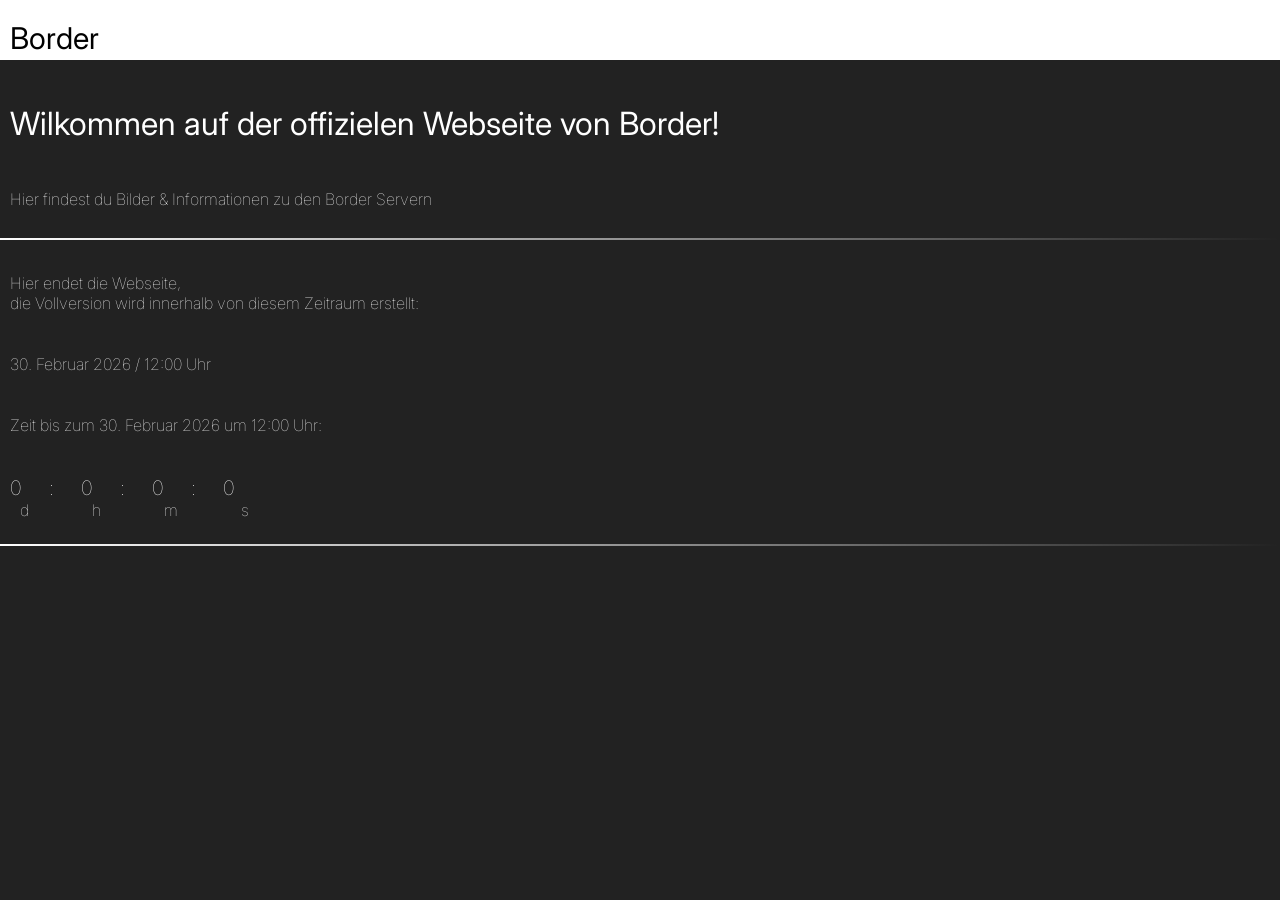
==== index.html @ 89857a3b "Add files via upload" ====
<!DOCTYPE html>

<html lang="de">
    <head>
        <title>
            Border
        </title>
        <meta charset="UTF-8">
        <meta name="viewport" content="width=device-width, initial-scale=1.0">
        <link rel="stylesheet" href="style.css">
        <link rel="preconnect" href="https://fonts.googleapis.com">
        <link rel="preconnect" href="https://fonts.gstatic.com" crossorigin>
        <link href="https://fonts.googleapis.com/css2?family=Inter:ital,opsz,wght@0,14..32,100..900;1,14..32,100..900&display=swap" rel="stylesheet">
    </head>
    <body>
        <div class="header">
            <p class="descr">
                Border
            </p>
        </div>
        <h1>
            Wilkommen auf der offizielen Webseite von Border!
        </h1>
        <p class="p">
            Hier findest du Bilder & Informationen zu den Border Servern
        </p>
        <hr>
        <p class="p">
            Hier endet die Webseite, 
            die Vollversion wird innerhalb von diesem Zeitraum erstellt:
        </p>
        <p class="p">
            30. Februar 2026 / 12:00 Uhr
        </p>
        <p class="p">
            Zeit bis zum 30. Februar 2026 um 12:00 Uhr:
        </p>
        <!--Timer-start-->
        <section>
        <div class="timer">
            <p id="d"></p>
            <p class=":">:</p>
            <p id="h"></p>
            <p class=":">:</p>
            <p id="m"></p>
            <p class=":">:</p>
            <p id="s"></p>
            <script src="timer.js"></script>
            </p>
        </div>
        <div class="timerb">
        <p class="timerb">d</p>
        <p class="timerb">h</p>
        <p class="timerb">m</p>
        <p class="timerb">s</p>
        </div>
        <hr>
        </section>
        <!--Timer-end-->
    </body>
</html>
---- style.css ----
html {
    background-color: rgb(34, 34, 34);
}

body {
    margin: 0;
    display: flex;
    flex-direction: column;
    gap: 5px;
    font-family: Inter, sans-serif;
}

.header {
    background-color: white;
    width: 100%;
    height: 60px;
}

.descr {
     margin-left: 10px;
    font-size: 30px;
    margin-top: 20px;
}

h1 {
     margin-left: 10px;
    font-weight: 400;
    color: white;
    white-space: pre-line;
    margin-top: 0;
    margin-top: 0;
}

.p {
     margin-left: 10px;
    color: white;
    font-weight: 1;
    white-space: pre-line;
    margin-top: 0;
}

hr {
    border: none;
    height: 2px;
    width: 100%;
    background: linear-gradient(to right, white, transparent);
}

.timer {
    color: white;
    font-weight: 1;
    font-size: 20px;
    display: flex;
    flex-direction: row;
    gap: 27px;
    margin-left: 10px;
    margin-top: 0px;
}

.timerb {
    margin-left: 10px;
    color: white;
    font-weight: 1;
    margin-top: -10px;
    display: flex;
    flex-direction: row;
    gap: 53px;
}
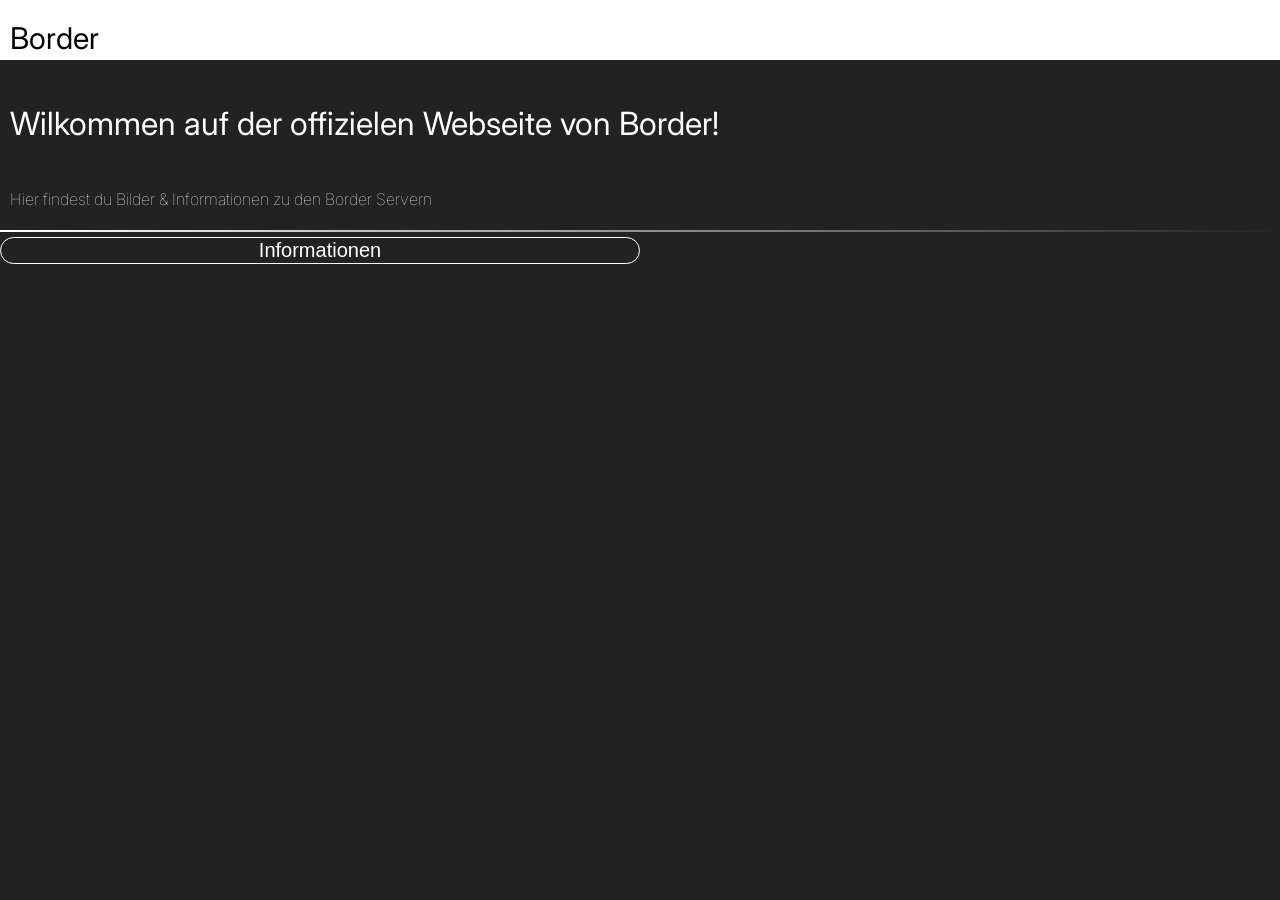
==== commit 082d2ba2: "Add files via upload" ====
--- a/index.html
+++ b/index.html
@@ -8,6 +8,7 @@
         <meta charset="UTF-8">
         <meta name="viewport" content="width=device-width, initial-scale=1.0">
         <link rel="stylesheet" href="style.css">
+        <meta name="Author" content="Anton Kühnert">
         <link rel="preconnect" href="https://fonts.googleapis.com">
         <link rel="preconnect" href="https://fonts.gstatic.com" crossorigin>
         <link href="https://fonts.googleapis.com/css2?family=Inter:ital,opsz,wght@0,14..32,100..900;1,14..32,100..900&display=swap" rel="stylesheet">
@@ -25,37 +26,6 @@
             Hier findest du Bilder & Informationen zu den Border Servern
         </p>
         <hr>
-        <p class="p">
-            Hier endet die Webseite, 
-            die Vollversion wird innerhalb von diesem Zeitraum erstellt:
-        </p>
-        <p class="p">
-            30. Februar 2026 / 12:00 Uhr
-        </p>
-        <p class="p">
-            Zeit bis zum 30. Februar 2026 um 12:00 Uhr:
-        </p>
-        <!--Timer-start-->
-        <section>
-        <div class="timer">
-            <p id="d"></p>
-            <p class=":">:</p>
-            <p id="h"></p>
-            <p class=":">:</p>
-            <p id="m"></p>
-            <p class=":">:</p>
-            <p id="s"></p>
-            <script src="timer.js"></script>
-            </p>
-        </div>
-        <div class="timerb">
-        <p class="timerb">d</p>
-        <p class="timerb">h</p>
-        <p class="timerb">m</p>
-        <p class="timerb">s</p>
-        </div>
-        <hr>
-        </section>
-        <!--Timer-end-->
+       <button onclick="window.location.href='info.html'">Informationen</button>
     </body>
 </html>
--- a/style.css
+++ b/style.css
@@ -14,6 +14,8 @@
     background-color: white;
     width: 100%;
     height: 60px;
+    position: sticky;
+    top: 0;
 }
 
 .descr {
@@ -27,7 +29,6 @@
     font-weight: 400;
     color: white;
     white-space: pre-line;
-    margin-top: 0;
     margin-top: 0;
 }
 
@@ -44,6 +45,8 @@
     height: 2px;
     width: 100%;
     background: linear-gradient(to right, white, transparent);
+    margin-top: 0;
+    margin-bottom: 0;
 }
 
 .timer {
@@ -65,4 +68,20 @@
     display: flex;
     flex-direction: row;
     gap: 53px;
+}
+
+button {
+    border: 1px white solid;
+    color: white;
+    background: none;
+    border-radius: 100px;
+    width: 50%;
+    font-size: 20px;
+    cursor: pointer;
+}
+
+button:hover {
+    border-color: rgba(255, 255, 255, 0.514);
+    color: rgba(255, 255, 255, 0.514);
+    transition: 0.1s;
 }
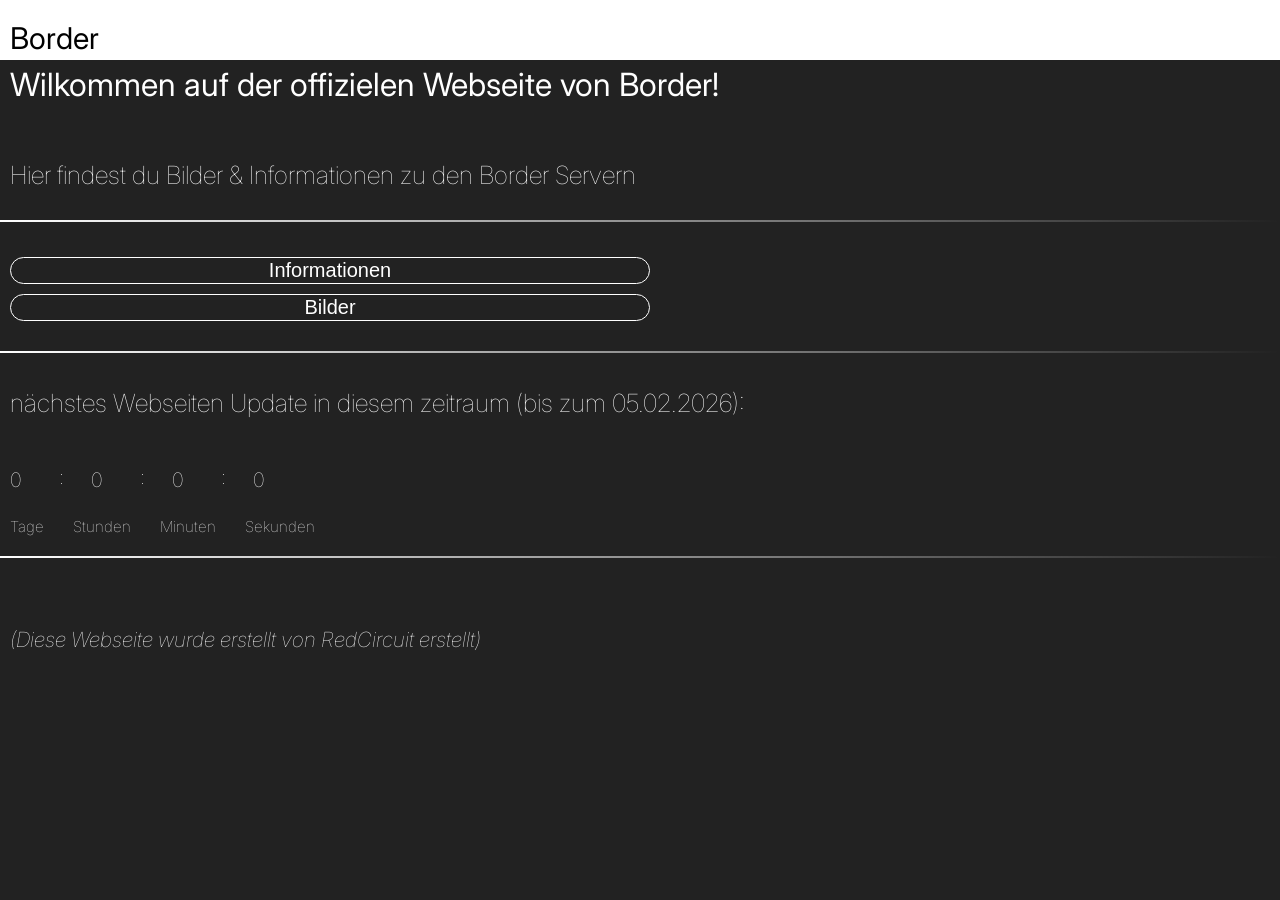
==== commit 601b0fd6: "Add files via upload" ====
--- a/index.html
+++ b/index.html
@@ -1,31 +1,59 @@
-<!DOCTYPE html>
+<!doctype html>
 
 <html lang="de">
-    <head>
-        <title>
-            Border
-        </title>
-        <meta charset="UTF-8">
-        <meta name="viewport" content="width=device-width, initial-scale=1.0">
-        <link rel="stylesheet" href="style.css">
-        <meta name="Author" content="Anton Kühnert">
-        <link rel="preconnect" href="https://fonts.googleapis.com">
-        <link rel="preconnect" href="https://fonts.gstatic.com" crossorigin>
-        <link href="https://fonts.googleapis.com/css2?family=Inter:ital,opsz,wght@0,14..32,100..900;1,14..32,100..900&display=swap" rel="stylesheet">
-    </head>
-    <body>
-        <div class="header">
-            <p class="descr">
-                Border
-            </p>
-        </div>
-        <h1>
-            Wilkommen auf der offizielen Webseite von Border!
-        </h1>
-        <p class="p">
-            Hier findest du Bilder & Informationen zu den Border Servern
-        </p>
-        <hr>
-       <button onclick="window.location.href='info.html'">Informationen</button>
-    </body>
-</html>+  <head>
+    <title>Border</title>
+    <meta charset="UTF-8" />
+    <meta name="viewport" content="width=device-width, initial-scale=1.0" />
+    <link rel="stylesheet" href="style.css" />
+    <meta name="Author" content="Anton Kühnert" />
+    <link rel="preconnect" href="https://fonts.googleapis.com" />
+    <link rel="preconnect" href="https://fonts.gstatic.com" crossorigin />
+    <link
+      href="https://fonts.googleapis.com/css2?family=Inter:ital,opsz,wght@0,14..32,100..900;1,14..32,100..900&display=swap"
+      rel="stylesheet" />
+  </head>
+  <body>
+    <div class="header">
+      <p class="descr">Border</p>
+    </div>
+    <h1>Wilkommen auf der offizielen Webseite von Border!</h1>
+    <p class="p">
+      Hier findest du Bilder & Informationen zu den Border Servern
+    </p>
+    <hr />
+    <br />
+    <button class="btn" onclick="window.location.href = 'info.html'">
+      Informationen
+    </button>
+    <button class="btn" onclick="window.location.href = 'bilder.html'">
+      Bilder
+    </button>
+    <br />
+    <hr />
+    <p class="p">
+      nächstes Webseiten Update in diesem zeitraum (bis zum 05.02.2026):
+    </p>
+    <!-- prettier-ignore -->
+    <div class="timer">
+      <p id="d"></p>
+      <p class="timerb">:</p>
+      <p id="h"></p>
+      <p class="timerb">:</p>
+      <p id="m"></p>
+      <p class="timerb">:</p>
+      <p id="s"></p>
+      <script src="timer.js" defer></script>
+      </p>
+     </div>
+     <p class="timerbu">
+      Tage Stunden Minuten Sekunden
+     </p>
+    <hr />
+    <p class="p">
+      <small>
+        <i>(Diese Webseite wurde erstellt von RedCircuit erstellt)</i>
+      </small>
+    </p>
+  </body>
+</html>
--- a/style.css
+++ b/style.css
@@ -1,87 +1,99 @@
 html {
-    background-color: rgb(34, 34, 34);
+  background-color: rgb(34, 34, 34);
 }
 
 body {
-    margin: 0;
-    display: flex;
-    flex-direction: column;
-    gap: 5px;
-    font-family: Inter, sans-serif;
+  margin: 0;
+  display: flex;
+  flex-direction: column;
+  gap: 5px;
+  font-family: Inter, sans-serif;
 }
 
 .header {
-    background-color: white;
-    width: 100%;
-    height: 60px;
-    position: sticky;
-    top: 0;
+  background-color: white;
+  width: 100%;
+  height: 60px;
+  position: sticky;
+  top: 0;
 }
 
 .descr {
-     margin-left: 10px;
-    font-size: 30px;
-    margin-top: 20px;
+  margin-left: 10px;
+  font-size: 30px;
+  margin-top: 20px;
 }
 
 h1 {
-     margin-left: 10px;
-    font-weight: 400;
-    color: white;
-    white-space: pre-line;
-    margin-top: 0;
+  margin-left: 10px;
+  font-weight: 400;
+  color: white;
+  white-space: pre-line;
+  margin-top: 0;
 }
 
 .p {
-     margin-left: 10px;
-    color: white;
-    font-weight: 1;
-    white-space: pre-line;
-    margin-top: 0;
+  margin-left: 10px;
+  color: white;
+  font-weight: 1;
+  white-space: pre-line;
+  margin-top: 0;
+  font-size: 25px;
 }
 
 hr {
-    border: none;
-    height: 2px;
-    width: 100%;
-    background: linear-gradient(to right, white, transparent);
-    margin-top: 0;
-    margin-bottom: 0;
+  border: none;
+  height: 2px;
+  width: 100%;
+  background: linear-gradient(to right, white, transparent);
+  margin-top: 0;
+  margin-bottom: 0;
 }
 
 .timer {
-    color: white;
-    font-weight: 1;
-    font-size: 20px;
-    display: flex;
-    flex-direction: row;
-    gap: 27px;
-    margin-left: 10px;
-    margin-top: 0px;
+  color: white;
+  font-weight: 1;
+  font-size: 20px;
+  display: flex;
+  flex-direction: row;
+  gap: 27px;
+  margin-left: 10px;
+  margin-top: 0px;
 }
 
 .timerb {
-    margin-left: 10px;
-    color: white;
-    font-weight: 1;
-    margin-top: -10px;
-    display: flex;
-    flex-direction: row;
-    gap: 53px;
+  margin-left: 10px;
+  color: white;
+  font-weight: 1;
+  margin-top: 17px;
+  display: flex;
+  flex-direction: row;
+  gap: 53px;
 }
 
-button {
-    border: 1px white solid;
-    color: white;
-    background: none;
-    border-radius: 100px;
-    width: 50%;
-    font-size: 20px;
-    cursor: pointer;
+.btn {
+  border: 1px white solid;
+  color: white;
+  background: none;
+  border-radius: 100px;
+  width: 50%;
+  font-size: 20px;
+  cursor: pointer;
+  margin-top: 5px;
+  margin-left: 10px;
 }
 
 button:hover {
-    border-color: rgba(255, 255, 255, 0.514);
-    color: rgba(255, 255, 255, 0.514);
-    transition: 0.1s;
+  border-color: rgba(255, 255, 255, 0.514);
+  color: rgba(255, 255, 255, 0.514);
+  transition: 0.1s;
+}
+
+.timerbu {
+  color: white;
+  font-weight: 1;
+  margin-left: 10px;
+  word-spacing: 25px;
+  font-size: 15px;
+  margin-top: 0;
 }
